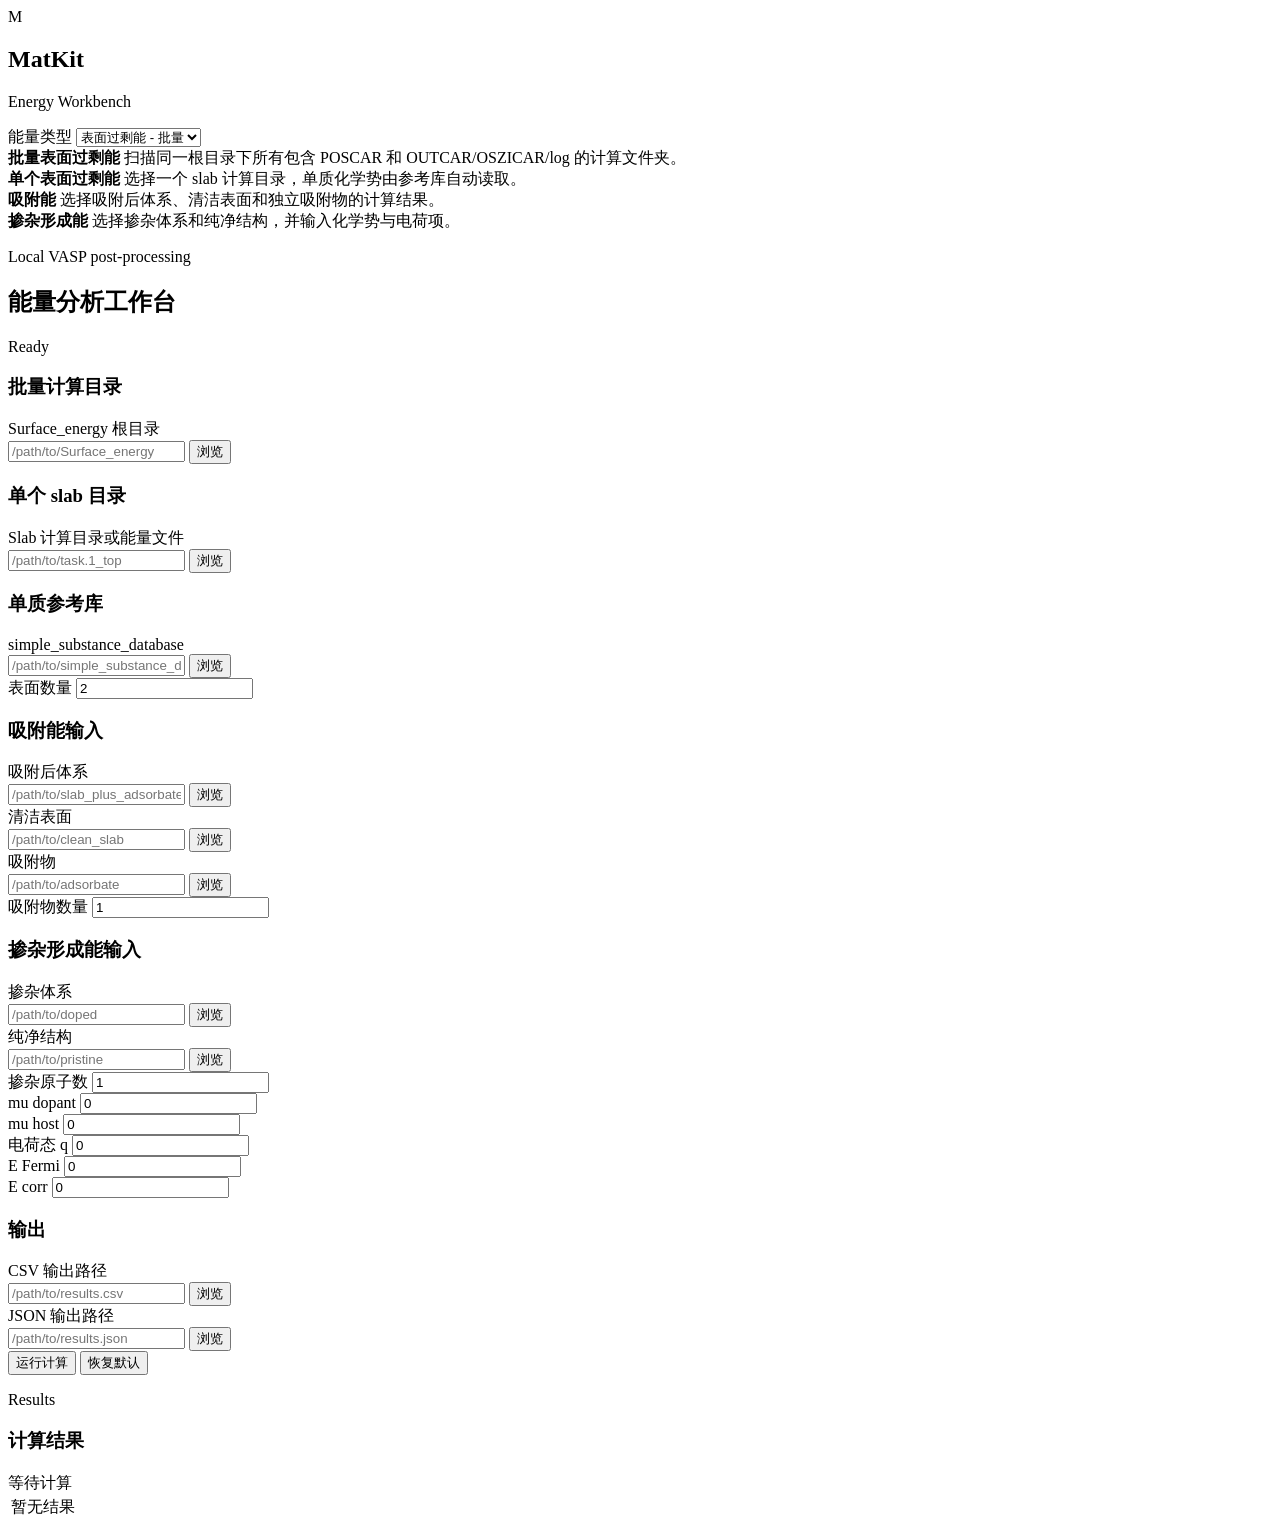
==== matkit/ui/static/index.html @ 4a13dbea "Add local web UI for energy analysis" ====
<!doctype html>
<html lang="zh-CN">
  <head>
    <meta charset="utf-8">
    <meta name="viewport" content="width=device-width, initial-scale=1">
    <title>MatKit Energy Workbench</title>
    <link rel="stylesheet" href="/app.css">
  </head>
  <body>
    <div class="app-shell">
      <aside class="sidebar">
        <div class="brand">
          <div class="brand-mark" aria-hidden="true">M</div>
          <div>
            <h1>MatKit</h1>
            <p>Energy Workbench</p>
          </div>
        </div>

        <section class="panel">
          <label for="energyType">能量类型</label>
          <select id="energyType">
            <option value="surface_batch">表面过剩能 - 批量</option>
            <option value="surface_single">表面过剩能 - 单个</option>
            <option value="adsorption">吸附能</option>
            <option value="doping">掺杂形成能</option>
          </select>
        </section>

        <section class="panel stack">
          <div class="mode-note" data-mode="surface_batch">
            <strong>批量表面过剩能</strong>
            <span>扫描同一根目录下所有包含 POSCAR 和 OUTCAR/OSZICAR/log 的计算文件夹。</span>
          </div>
          <div class="mode-note hidden" data-mode="surface_single">
            <strong>单个表面过剩能</strong>
            <span>选择一个 slab 计算目录，单质化学势由参考库自动读取。</span>
          </div>
          <div class="mode-note hidden" data-mode="adsorption">
            <strong>吸附能</strong>
            <span>选择吸附后体系、清洁表面和独立吸附物的计算结果。</span>
          </div>
          <div class="mode-note hidden" data-mode="doping">
            <strong>掺杂形成能</strong>
            <span>选择掺杂体系和纯净结构，并输入化学势与电荷项。</span>
          </div>
        </section>
      </aside>

      <main class="workspace">
        <header class="topbar">
          <div>
            <p class="eyebrow">Local VASP post-processing</p>
            <h2>能量分析工作台</h2>
          </div>
          <div class="status-pill" id="serverStatus">Ready</div>
        </header>

        <form id="energyForm" class="form-grid">
          <section class="form-section" data-show="surface_batch">
            <h3>批量计算目录</h3>
            <div class="field-row">
              <label for="surfaceRoot">Surface_energy 根目录</label>
              <div class="path-control">
                <input id="surfaceRoot" name="root" type="text" placeholder="/path/to/Surface_energy">
                <button type="button" class="browse-btn" data-target="surfaceRoot">浏览</button>
              </div>
            </div>
          </section>

          <section class="form-section hidden" data-show="surface_single">
            <h3>单个 slab 目录</h3>
            <div class="field-row">
              <label for="surfaceSlab">Slab 计算目录或能量文件</label>
              <div class="path-control">
                <input id="surfaceSlab" name="slab" type="text" placeholder="/path/to/task.1_top">
                <button type="button" class="browse-btn" data-target="surfaceSlab">浏览</button>
              </div>
            </div>
          </section>

          <section class="form-section" data-show="surface_batch surface_single">
            <h3>单质参考库</h3>
            <div class="field-row">
              <label for="referenceDb">simple_substance_database</label>
              <div class="path-control">
                <input id="referenceDb" name="referenceDb" type="text" placeholder="/path/to/simple_substance_database">
                <button type="button" class="browse-btn" data-target="referenceDb">浏览</button>
              </div>
            </div>
            <div class="field-row compact">
              <label for="nSurfaces">表面数量</label>
              <input id="nSurfaces" name="nSurfaces" type="number" min="1" step="1" value="2">
            </div>
          </section>

          <section class="form-section hidden" data-show="adsorption">
            <h3>吸附能输入</h3>
            <div class="field-row">
              <label for="adsSystem">吸附后体系</label>
              <div class="path-control">
                <input id="adsSystem" name="system" type="text" placeholder="/path/to/slab_plus_adsorbate">
                <button type="button" class="browse-btn" data-target="adsSystem">浏览</button>
              </div>
            </div>
            <div class="field-row">
              <label for="adsSlab">清洁表面</label>
              <div class="path-control">
                <input id="adsSlab" name="slab" type="text" placeholder="/path/to/clean_slab">
                <button type="button" class="browse-btn" data-target="adsSlab">浏览</button>
              </div>
            </div>
            <div class="field-row">
              <label for="adsorbate">吸附物</label>
              <div class="path-control">
                <input id="adsorbate" name="adsorbate" type="text" placeholder="/path/to/adsorbate">
                <button type="button" class="browse-btn" data-target="adsorbate">浏览</button>
              </div>
            </div>
            <div class="field-row compact">
              <label for="nAdsorbate">吸附物数量</label>
              <input id="nAdsorbate" name="nAdsorbate" type="number" min="1" step="1" value="1">
            </div>
          </section>

          <section class="form-section hidden" data-show="doping">
            <h3>掺杂形成能输入</h3>
            <div class="field-row">
              <label for="doped">掺杂体系</label>
              <div class="path-control">
                <input id="doped" name="doped" type="text" placeholder="/path/to/doped">
                <button type="button" class="browse-btn" data-target="doped">浏览</button>
              </div>
            </div>
            <div class="field-row">
              <label for="pristine">纯净结构</label>
              <div class="path-control">
                <input id="pristine" name="pristine" type="text" placeholder="/path/to/pristine">
                <button type="button" class="browse-btn" data-target="pristine">浏览</button>
              </div>
            </div>
            <div class="numeric-grid">
              <div class="field-row">
                <label for="nDopant">掺杂原子数</label>
                <input id="nDopant" name="nDopant" type="number" min="1" step="1" value="1">
              </div>
              <div class="field-row">
                <label for="muDopant">mu dopant</label>
                <input id="muDopant" name="muDopant" type="number" step="0.000001" value="0">
              </div>
              <div class="field-row">
                <label for="muHost">mu host</label>
                <input id="muHost" name="muHost" type="number" step="0.000001" value="0">
              </div>
              <div class="field-row">
                <label for="chargeState">电荷态 q</label>
                <input id="chargeState" name="chargeState" type="number" step="1" value="0">
              </div>
              <div class="field-row">
                <label for="efermi">E Fermi</label>
                <input id="efermi" name="efermi" type="number" step="0.000001" value="0">
              </div>
              <div class="field-row">
                <label for="correction">E corr</label>
                <input id="correction" name="correction" type="number" step="0.000001" value="0">
              </div>
            </div>
          </section>

          <section class="form-section">
            <h3>输出</h3>
            <div class="field-row">
              <label for="csvPath">CSV 输出路径</label>
              <div class="path-control">
                <input id="csvPath" name="csvPath" type="text" placeholder="/path/to/results.csv">
                <button type="button" class="browse-btn" data-target="csvPath">浏览</button>
              </div>
            </div>
            <div class="field-row">
              <label for="jsonPath">JSON 输出路径</label>
              <div class="path-control">
                <input id="jsonPath" name="jsonPath" type="text" placeholder="/path/to/results.json">
                <button type="button" class="browse-btn" data-target="jsonPath">浏览</button>
              </div>
            </div>
          </section>

          <div class="action-row">
            <button type="submit" class="primary">运行计算</button>
            <button type="button" id="resetForm" class="secondary">恢复默认</button>
          </div>
        </form>

        <section class="results-area">
          <div class="results-head">
            <div>
              <p class="eyebrow">Results</p>
              <h3>计算结果</h3>
            </div>
            <div class="summary" id="summaryText">等待计算</div>
          </div>
          <div id="savedPaths" class="saved-paths"></div>
          <div class="table-wrap">
            <table id="resultsTable">
              <thead></thead>
              <tbody>
                <tr><td class="empty">暂无结果</td></tr>
              </tbody>
            </table>
          </div>
        </section>
      </main>
    </div>

    <dialog id="browserDialog">
      <div class="dialog-head">
        <div>
          <p class="eyebrow">Path browser</p>
          <h3>选择路径</h3>
        </div>
        <button type="button" id="closeBrowser" class="icon-button" aria-label="关闭">X</button>
      </div>
      <div class="browser-path">
        <input id="browserPath" type="text">
        <button type="button" id="goPath">打开</button>
        <button type="button" id="choosePath">选择当前路径</button>
      </div>
      <div id="quickRoots" class="quick-roots"></div>
      <div id="browserList" class="browser-list"></div>
    </dialog>

    <script src="/app.js"></script>
  </body>
</html>
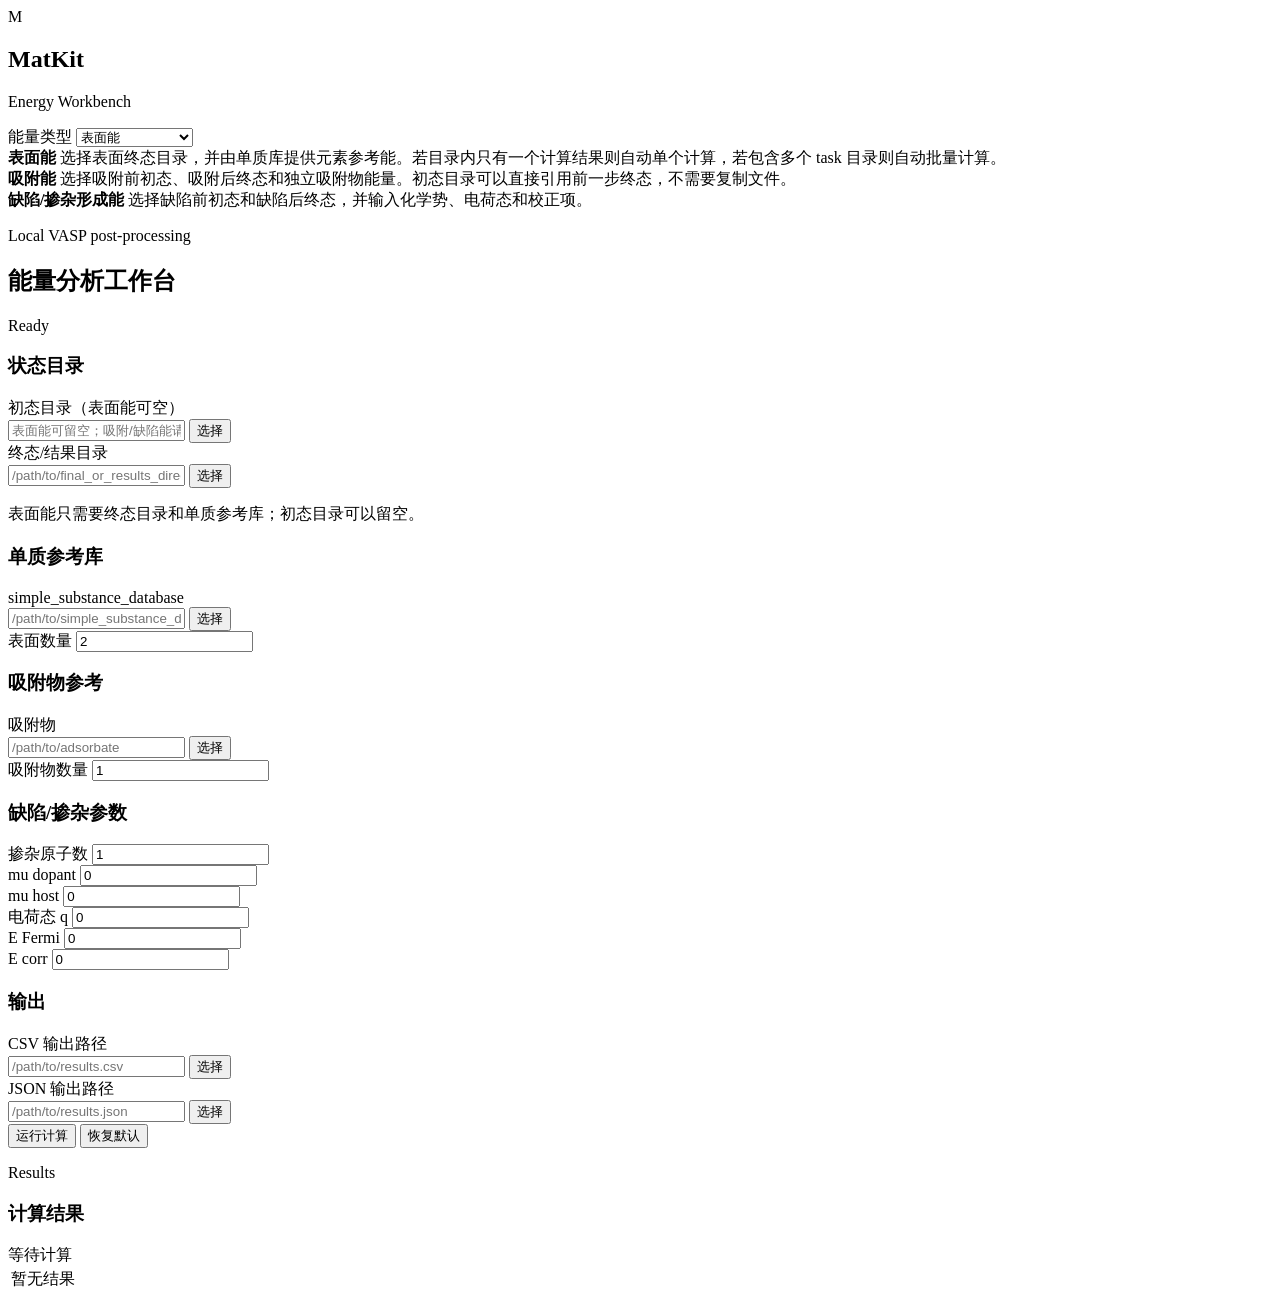
==== commit 1027fca8: "Refine energy UI workflow" ====
--- a/matkit/ui/static/index.html
+++ b/matkit/ui/static/index.html
@@ -20,29 +20,24 @@
         <section class="panel">
           <label for="energyType">能量类型</label>
           <select id="energyType">
-            <option value="surface_batch">表面过剩能 - 批量</option>
-            <option value="surface_single">表面过剩能 - 单个</option>
+            <option value="surface">表面能</option>
             <option value="adsorption">吸附能</option>
-            <option value="doping">掺杂形成能</option>
+            <option value="doping">缺陷/掺杂形成能</option>
           </select>
         </section>
 
         <section class="panel stack">
-          <div class="mode-note" data-mode="surface_batch">
-            <strong>批量表面过剩能</strong>
-            <span>扫描同一根目录下所有包含 POSCAR 和 OUTCAR/OSZICAR/log 的计算文件夹。</span>
-          </div>
-          <div class="mode-note hidden" data-mode="surface_single">
-            <strong>单个表面过剩能</strong>
-            <span>选择一个 slab 计算目录，单质化学势由参考库自动读取。</span>
+          <div class="mode-note" data-mode="surface">
+            <strong>表面能</strong>
+            <span>选择表面终态目录，并由单质库提供元素参考能。若目录内只有一个计算结果则自动单个计算，若包含多个 task 目录则自动批量计算。</span>
           </div>
           <div class="mode-note hidden" data-mode="adsorption">
             <strong>吸附能</strong>
-            <span>选择吸附后体系、清洁表面和独立吸附物的计算结果。</span>
+            <span>选择吸附前初态、吸附后终态和独立吸附物能量。初态目录可以直接引用前一步终态，不需要复制文件。</span>
           </div>
           <div class="mode-note hidden" data-mode="doping">
-            <strong>掺杂形成能</strong>
-            <span>选择掺杂体系和纯净结构，并输入化学势与电荷项。</span>
+            <strong>缺陷/掺杂形成能</strong>
+            <span>选择缺陷前初态和缺陷后终态，并输入化学势、电荷态和校正项。</span>
           </div>
         </section>
       </aside>
@@ -57,35 +52,32 @@
         </header>
 
         <form id="energyForm" class="form-grid">
-          <section class="form-section" data-show="surface_batch">
-            <h3>批量计算目录</h3>
+          <section class="form-section">
+            <h3>状态目录</h3>
             <div class="field-row">
-              <label for="surfaceRoot">Surface_energy 根目录</label>
+              <label for="initialState" id="initialStateLabel">初态目录（表面能可空）</label>
               <div class="path-control">
-                <input id="surfaceRoot" name="root" type="text" placeholder="/path/to/Surface_energy">
-                <button type="button" class="browse-btn" data-target="surfaceRoot">浏览</button>
+                <input id="initialState" name="initialPath" type="text" placeholder="表面能可留空；吸附/缺陷能请选择初态目录">
+                <button type="button" class="browse-btn" data-target="initialState">选择</button>
               </div>
             </div>
+            <div class="field-row">
+              <label for="finalState" id="finalStateLabel">终态/结果目录</label>
+              <div class="path-control">
+                <input id="finalState" name="finalPath" type="text" placeholder="/path/to/final_or_results_directory">
+                <button type="button" class="browse-btn" data-target="finalState">选择</button>
+              </div>
+            </div>
+            <p class="hint" id="stateHint">表面能只需要终态目录和单质参考库；初态目录可以留空。</p>
           </section>
 
-          <section class="form-section hidden" data-show="surface_single">
-            <h3>单个 slab 目录</h3>
-            <div class="field-row">
-              <label for="surfaceSlab">Slab 计算目录或能量文件</label>
-              <div class="path-control">
-                <input id="surfaceSlab" name="slab" type="text" placeholder="/path/to/task.1_top">
-                <button type="button" class="browse-btn" data-target="surfaceSlab">浏览</button>
-              </div>
-            </div>
-          </section>
-
-          <section class="form-section" data-show="surface_batch surface_single">
+          <section class="form-section" data-show="surface">
             <h3>单质参考库</h3>
             <div class="field-row">
               <label for="referenceDb">simple_substance_database</label>
               <div class="path-control">
                 <input id="referenceDb" name="referenceDb" type="text" placeholder="/path/to/simple_substance_database">
-                <button type="button" class="browse-btn" data-target="referenceDb">浏览</button>
+                <button type="button" class="browse-btn" data-target="referenceDb">选择</button>
               </div>
             </div>
             <div class="field-row compact">
@@ -95,26 +87,12 @@
           </section>
 
           <section class="form-section hidden" data-show="adsorption">
-            <h3>吸附能输入</h3>
-            <div class="field-row">
-              <label for="adsSystem">吸附后体系</label>
-              <div class="path-control">
-                <input id="adsSystem" name="system" type="text" placeholder="/path/to/slab_plus_adsorbate">
-                <button type="button" class="browse-btn" data-target="adsSystem">浏览</button>
-              </div>
-            </div>
-            <div class="field-row">
-              <label for="adsSlab">清洁表面</label>
-              <div class="path-control">
-                <input id="adsSlab" name="slab" type="text" placeholder="/path/to/clean_slab">
-                <button type="button" class="browse-btn" data-target="adsSlab">浏览</button>
-              </div>
-            </div>
+            <h3>吸附物参考</h3>
             <div class="field-row">
               <label for="adsorbate">吸附物</label>
               <div class="path-control">
                 <input id="adsorbate" name="adsorbate" type="text" placeholder="/path/to/adsorbate">
-                <button type="button" class="browse-btn" data-target="adsorbate">浏览</button>
+                <button type="button" class="browse-btn" data-target="adsorbate">选择</button>
               </div>
             </div>
             <div class="field-row compact">
@@ -124,21 +102,7 @@
           </section>
 
           <section class="form-section hidden" data-show="doping">
-            <h3>掺杂形成能输入</h3>
-            <div class="field-row">
-              <label for="doped">掺杂体系</label>
-              <div class="path-control">
-                <input id="doped" name="doped" type="text" placeholder="/path/to/doped">
-                <button type="button" class="browse-btn" data-target="doped">浏览</button>
-              </div>
-            </div>
-            <div class="field-row">
-              <label for="pristine">纯净结构</label>
-              <div class="path-control">
-                <input id="pristine" name="pristine" type="text" placeholder="/path/to/pristine">
-                <button type="button" class="browse-btn" data-target="pristine">浏览</button>
-              </div>
-            </div>
+            <h3>缺陷/掺杂参数</h3>
             <div class="numeric-grid">
               <div class="field-row">
                 <label for="nDopant">掺杂原子数</label>
@@ -173,14 +137,14 @@
               <label for="csvPath">CSV 输出路径</label>
               <div class="path-control">
                 <input id="csvPath" name="csvPath" type="text" placeholder="/path/to/results.csv">
-                <button type="button" class="browse-btn" data-target="csvPath">浏览</button>
+                <button type="button" class="browse-btn" data-target="csvPath">选择</button>
               </div>
             </div>
             <div class="field-row">
               <label for="jsonPath">JSON 输出路径</label>
               <div class="path-control">
                 <input id="jsonPath" name="jsonPath" type="text" placeholder="/path/to/results.json">
-                <button type="button" class="browse-btn" data-target="jsonPath">浏览</button>
+                <button type="button" class="browse-btn" data-target="jsonPath">选择</button>
               </div>
             </div>
           </section>
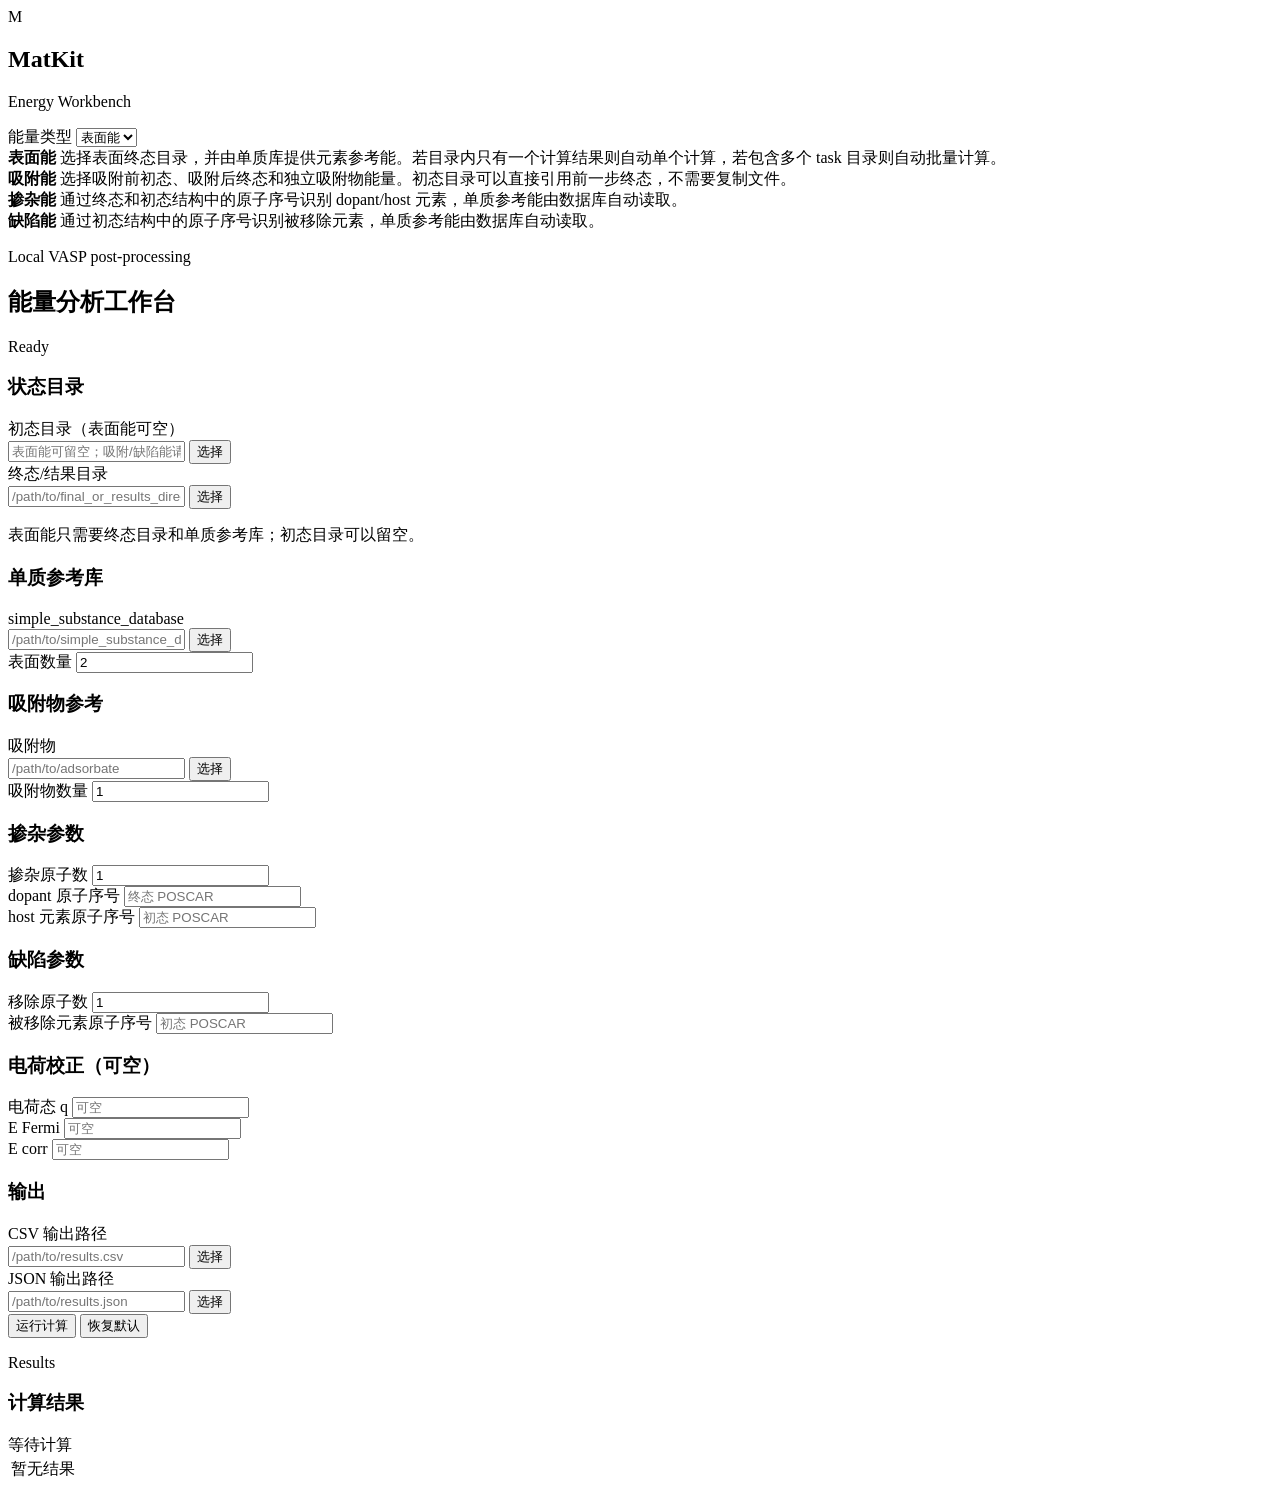
==== commit 57f79813: "Split defect and doping UI workflows" ====
--- a/matkit/ui/static/index.html
+++ b/matkit/ui/static/index.html
@@ -22,7 +22,8 @@
           <select id="energyType">
             <option value="surface">表面能</option>
             <option value="adsorption">吸附能</option>
-            <option value="doping">缺陷/掺杂形成能</option>
+            <option value="doping">掺杂能</option>
+            <option value="defect">缺陷能</option>
           </select>
         </section>
 
@@ -36,8 +37,12 @@
             <span>选择吸附前初态、吸附后终态和独立吸附物能量。初态目录可以直接引用前一步终态，不需要复制文件。</span>
           </div>
           <div class="mode-note hidden" data-mode="doping">
-            <strong>缺陷/掺杂形成能</strong>
-            <span>选择缺陷前初态和缺陷后终态，并输入化学势、电荷态和校正项。</span>
+            <strong>掺杂能</strong>
+            <span>通过终态和初态结构中的原子序号识别 dopant/host 元素，单质参考能由数据库自动读取。</span>
+          </div>
+          <div class="mode-note hidden" data-mode="defect">
+            <strong>缺陷能</strong>
+            <span>通过初态结构中的原子序号识别被移除元素，单质参考能由数据库自动读取。</span>
           </div>
         </section>
       </aside>
@@ -71,7 +76,7 @@
             <p class="hint" id="stateHint">表面能只需要终态目录和单质参考库；初态目录可以留空。</p>
           </section>
 
-          <section class="form-section" data-show="surface">
+          <section class="form-section" data-show="surface doping defect">
             <h3>单质参考库</h3>
             <div class="field-row">
               <label for="referenceDb">simple_substance_database</label>
@@ -102,36 +107,56 @@
           </section>
 
           <section class="form-section hidden" data-show="doping">
-            <h3>缺陷/掺杂参数</h3>
+            <h3>掺杂参数</h3>
             <div class="numeric-grid">
               <div class="field-row">
                 <label for="nDopant">掺杂原子数</label>
                 <input id="nDopant" name="nDopant" type="number" min="1" step="1" value="1">
               </div>
               <div class="field-row">
-                <label for="muDopant">mu dopant</label>
-                <input id="muDopant" name="muDopant" type="number" step="0.000001" value="0">
-              </div>
-              <div class="field-row">
-                <label for="muHost">mu host</label>
-                <input id="muHost" name="muHost" type="number" step="0.000001" value="0">
-              </div>
+                <label for="dopantAtomIndex">dopant 原子序号</label>
+                <input id="dopantAtomIndex" name="dopantAtomIndex" type="number" min="1" step="1" placeholder="终态 POSCAR">
+              </div>
+              <div class="field-row">
+                <label for="hostAtomIndex">host 元素原子序号</label>
+                <input id="hostAtomIndex" name="hostAtomIndex" type="number" min="1" step="1" placeholder="初态 POSCAR">
+              </div>
+            </div>
+          </section>
+
+          <section class="form-section hidden" data-show="defect">
+            <h3>缺陷参数</h3>
+            <div class="numeric-grid">
+              <div class="field-row">
+                <label for="nRemoved">移除原子数</label>
+                <input id="nRemoved" name="nRemoved" type="number" min="1" step="1" value="1">
+              </div>
+              <div class="field-row">
+                <label for="removedAtomIndex">被移除元素原子序号</label>
+                <input id="removedAtomIndex" name="removedAtomIndex" type="number" min="1" step="1" placeholder="初态 POSCAR">
+              </div>
+            </div>
+          </section>
+
+          <section class="form-section hidden" data-show="doping defect">
+            <h3>电荷校正（可空）</h3>
+            <div class="numeric-grid">
               <div class="field-row">
                 <label for="chargeState">电荷态 q</label>
-                <input id="chargeState" name="chargeState" type="number" step="1" value="0">
+                <input id="chargeState" name="chargeState" type="number" step="1" placeholder="可空">
               </div>
               <div class="field-row">
                 <label for="efermi">E Fermi</label>
-                <input id="efermi" name="efermi" type="number" step="0.000001" value="0">
+                <input id="efermi" name="efermi" type="number" step="0.000001" placeholder="可空">
               </div>
               <div class="field-row">
                 <label for="correction">E corr</label>
-                <input id="correction" name="correction" type="number" step="0.000001" value="0">
-              </div>
-            </div>
-          </section>
-
-          <section class="form-section">
+                <input id="correction" name="correction" type="number" step="0.000001" placeholder="可空">
+              </div>
+            </div>
+          </section>
+
+          <section class="form-section output-section">
             <h3>输出</h3>
             <div class="field-row">
               <label for="csvPath">CSV 输出路径</label>
@@ -164,6 +189,7 @@
             <div class="summary" id="summaryText">等待计算</div>
           </div>
           <div id="savedPaths" class="saved-paths"></div>
+          <div id="resultMeta" class="result-meta hidden"></div>
           <div class="table-wrap">
             <table id="resultsTable">
               <thead></thead>
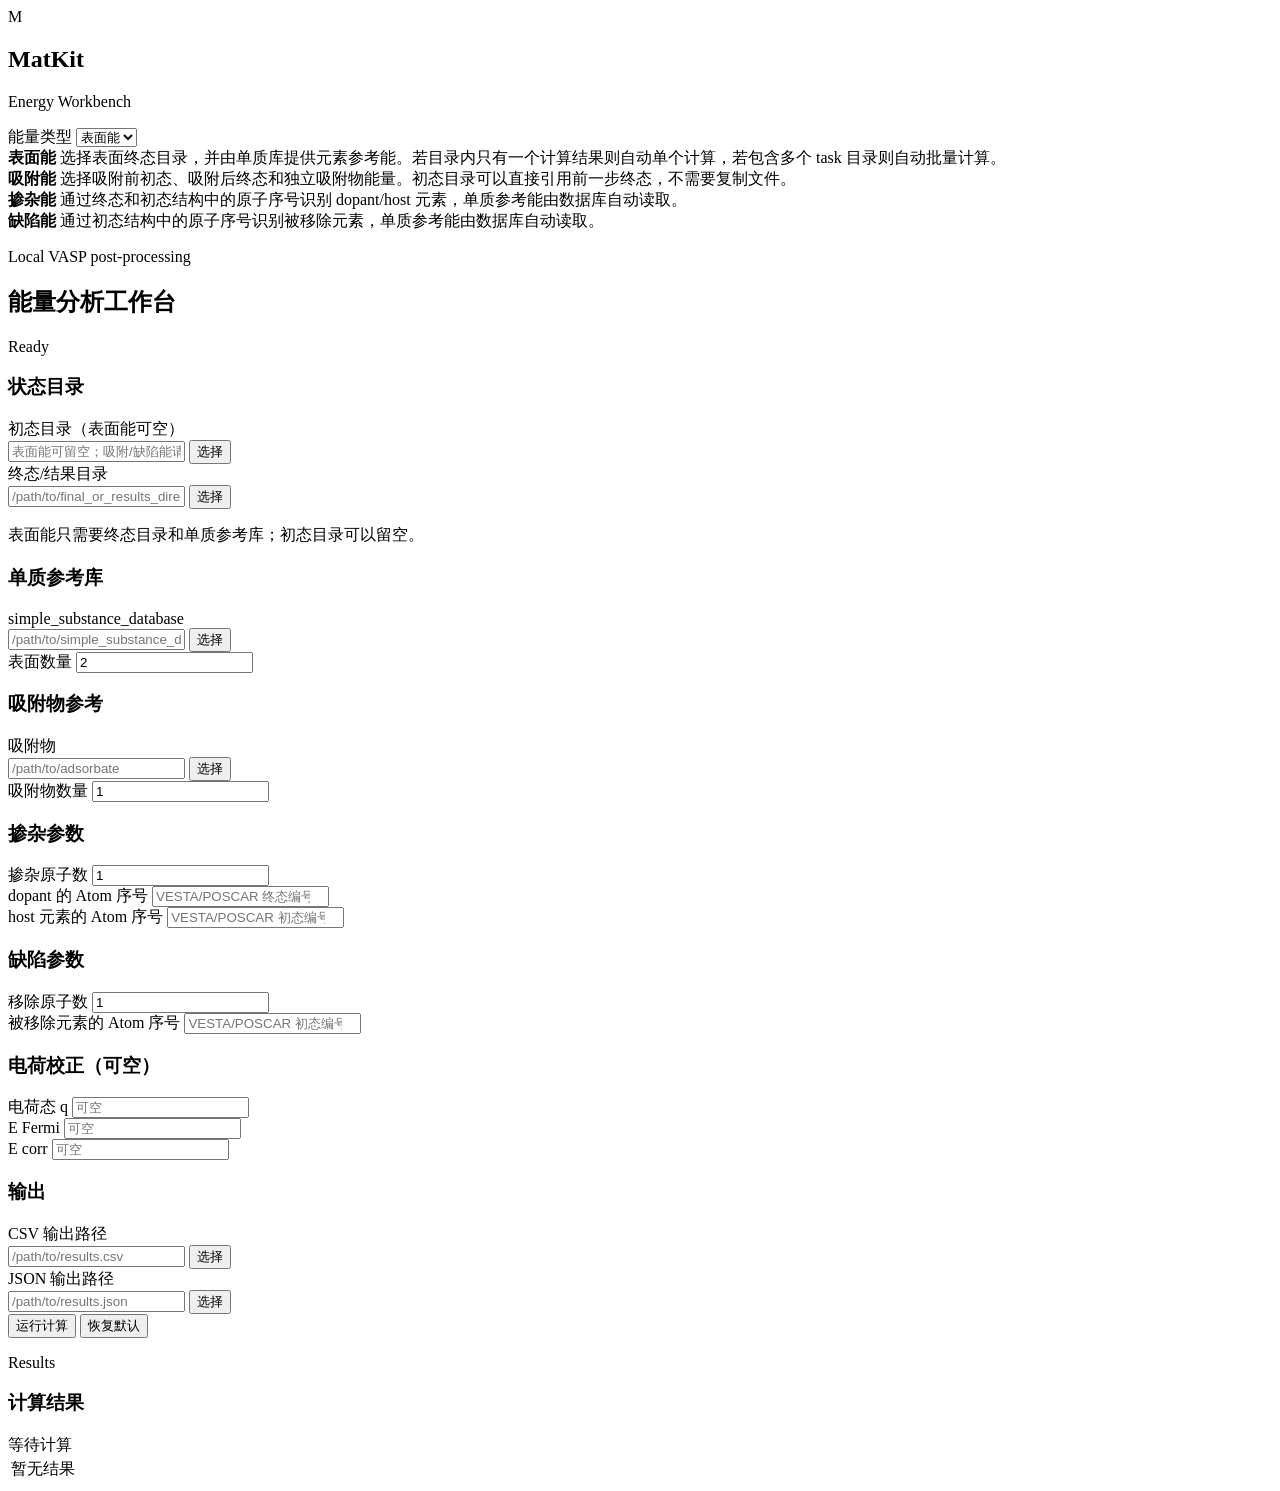
==== commit dcf5a153: "Fix VESTA atom numbering for duplicate POSCAR species" ====
--- a/matkit/ui/static/index.html
+++ b/matkit/ui/static/index.html
@@ -114,12 +114,12 @@
                 <input id="nDopant" name="nDopant" type="number" min="1" step="1" value="1">
               </div>
               <div class="field-row">
-                <label for="dopantAtomIndex">dopant 原子序号</label>
-                <input id="dopantAtomIndex" name="dopantAtomIndex" type="number" min="1" step="1" placeholder="终态 POSCAR">
-              </div>
-              <div class="field-row">
-                <label for="hostAtomIndex">host 元素原子序号</label>
-                <input id="hostAtomIndex" name="hostAtomIndex" type="number" min="1" step="1" placeholder="初态 POSCAR">
+                <label for="dopantAtomIndex">dopant 的 Atom 序号</label>
+                <input id="dopantAtomIndex" name="dopantAtomIndex" type="number" min="1" step="1" placeholder="VESTA/POSCAR 终态编号">
+              </div>
+              <div class="field-row">
+                <label for="hostAtomIndex">host 元素的 Atom 序号</label>
+                <input id="hostAtomIndex" name="hostAtomIndex" type="number" min="1" step="1" placeholder="VESTA/POSCAR 初态编号">
               </div>
             </div>
           </section>
@@ -132,8 +132,8 @@
                 <input id="nRemoved" name="nRemoved" type="number" min="1" step="1" value="1">
               </div>
               <div class="field-row">
-                <label for="removedAtomIndex">被移除元素原子序号</label>
-                <input id="removedAtomIndex" name="removedAtomIndex" type="number" min="1" step="1" placeholder="初态 POSCAR">
+                <label for="removedAtomIndex">被移除元素的 Atom 序号</label>
+                <input id="removedAtomIndex" name="removedAtomIndex" type="number" min="1" step="1" placeholder="VESTA/POSCAR 初态编号">
               </div>
             </div>
           </section>
